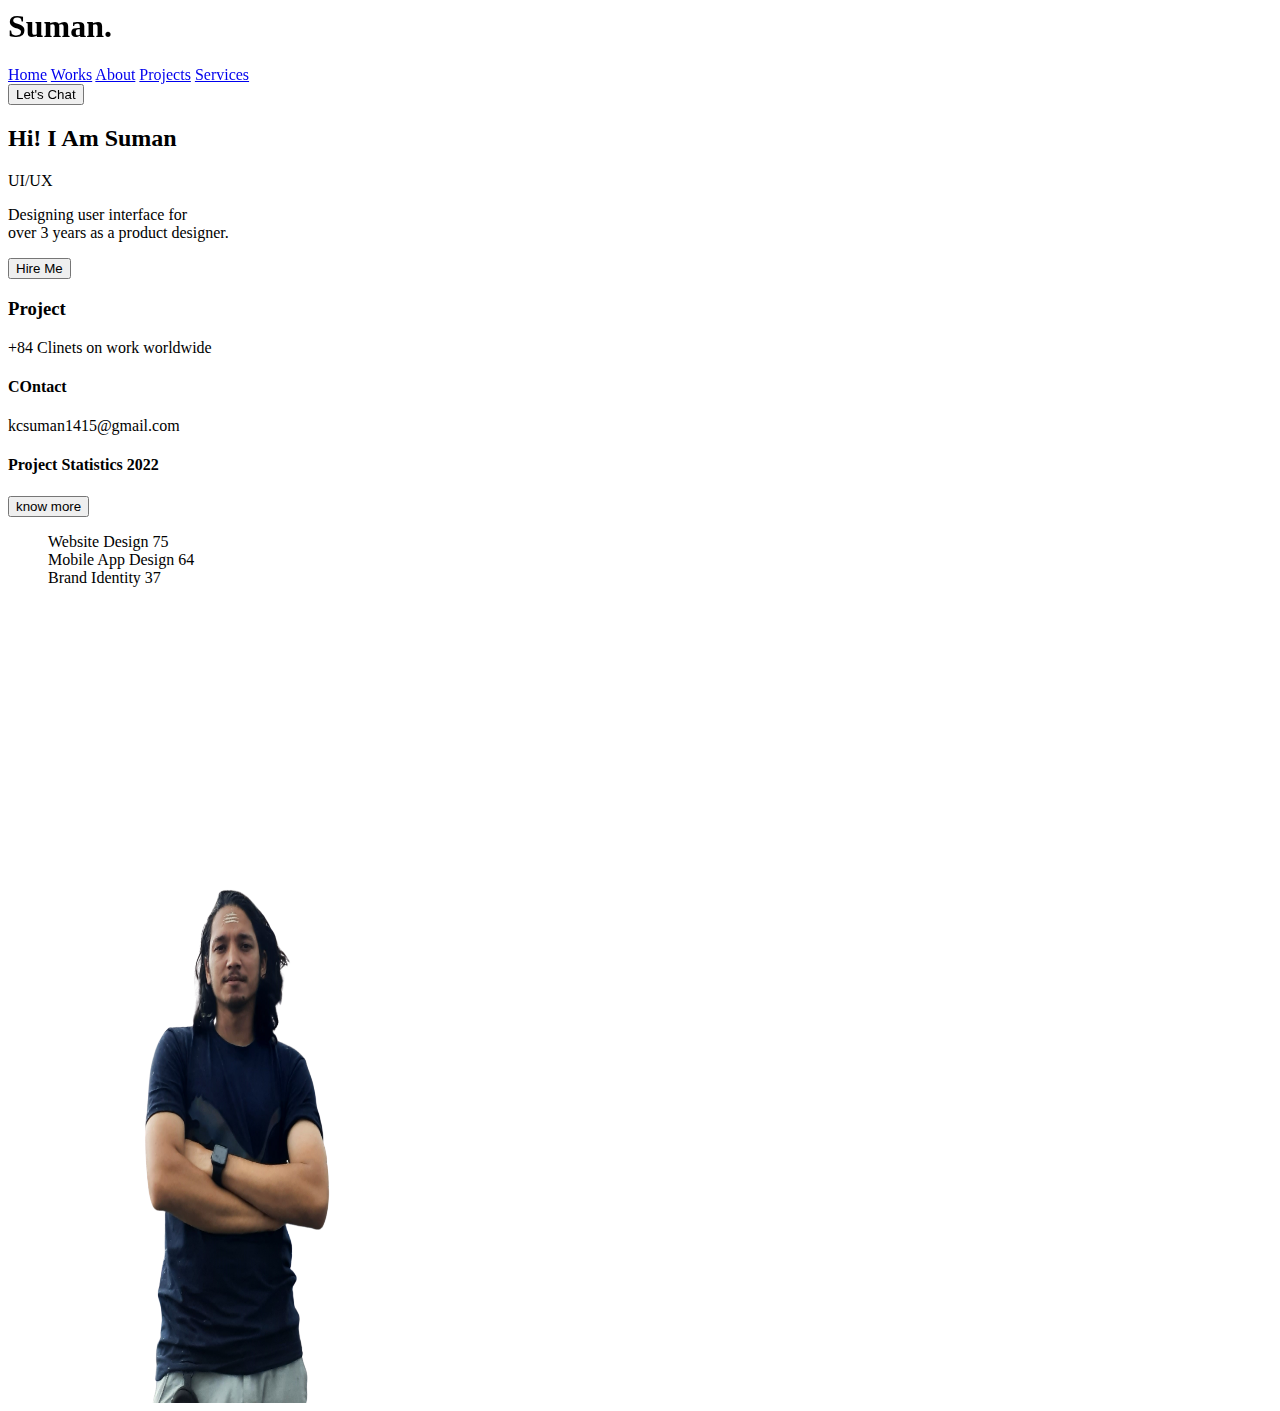
==== suman.html @ 4e201009 "Hello" ====
<html lang="en">
<head>
    <meta charset="UTF-8">
    <meta http-equiv="X-UA-Compatible" content="IE=edge">
    <meta name="viewport" content="width=device-width, initial-scale=1.0">
    <title>Document</title>
    <link rel="stylesheet" href="/suman.css" type="text/css">
</head>
<body>
    <div class="head-container">
        <h1>Suman.</h1>
        <nav class="port">
            <a href="#home">Home</a>
            <a href="#Works">Works</a>
            <a href="#About">About</a>
            <a href="#Projects">Projects</a>
            <a href="#Services">Services</a>
        </nav>
        <input type="button" name="chat" id="chat" value="Let's Chat">
    </div>
    <div class = "main-container">
        
        <div class="left-container">
            <h2>
               Hi! I Am Suman 
            </h2>
            <p>UI/UX</p>
            <p>Designing user interface for <br>
                over 3 years as a product designer.
            </p>
            <input type="button" name="hireMe" id="Hire-Me" value="Hire Me">
            <h3>Project</h3>
            <p> +84 Clinets on work worldwide</p>
            <h4>COntact</h4>
            <p>kcsuman1415@gmail.com</p>
        </div>
    </div>
    <div>
        <h4>Project Statistics 2022</h4>
        <input type="button" value="know more">
        <ul type = "none">
            <li>Website Design         75</li>
            <li>Mobile App Design      64</li>
            <li>Brand Identity         37</li>        
        </ul>
    </div>
    <div class="img-container">
        <img src="suman.png" alt="Don ko photo" height="800 px" width="400px">
    </div>
</body>
</html>
---- suman.css ----
.head-container{
    position:sticky ;
    top: 0px;
   
}
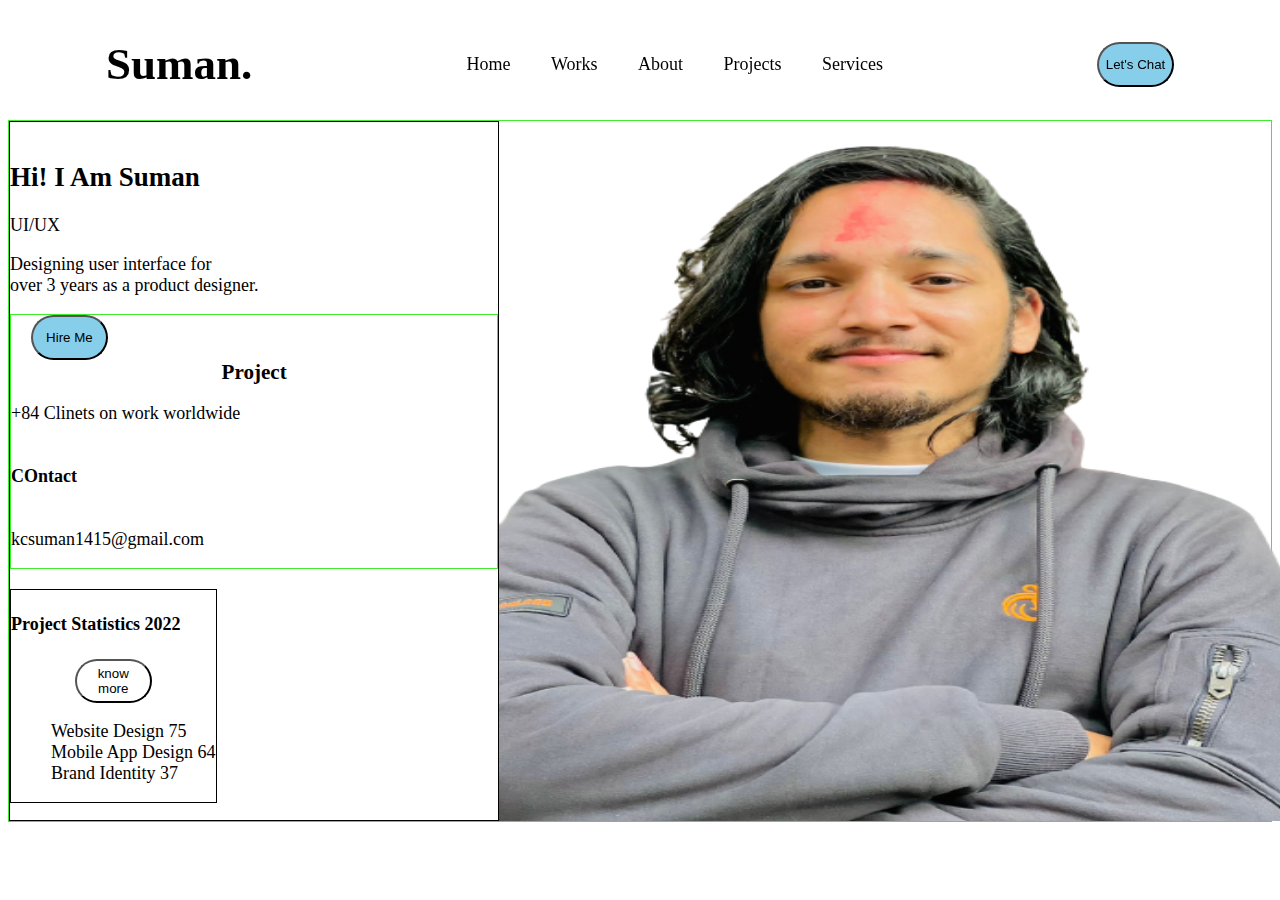
==== commit 75a04565: "Flex" ====
--- a/suman.html
+++ b/suman.html
@@ -16,9 +16,10 @@
             <a href="#Projects">Projects</a>
             <a href="#Services">Services</a>
         </nav>
-        <input type="button" name="chat" id="chat" value="Let's Chat">
+        <button class="Chat">Let's Chat</button>
     </div>
-    <div class = "main-container">
+    <div class="div0">
+        <div class = "main-container">
         
         <div class="left-container">
             <h2>
@@ -28,24 +29,30 @@
             <p>Designing user interface for <br>
                 over 3 years as a product designer.
             </p>
-            <input type="button" name="hireMe" id="Hire-Me" value="Hire Me">
+        </div>
+        <div class="div1">
+            <button class="abc">Hire Me</button>
             <h3>Project</h3>
-            <p> +84 Clinets on work worldwide</p>
-            <h4>COntact</h4>
-            <p>kcsuman1415@gmail.com</p>
+            <div style="display:flex;flex-direction:column;">
+
+                <p> +84 Clinets on work worldwide</p>
+                <h4>COntact</h4>
+                <p>kcsuman1415@gmail.com</p>
+            </div>
         </div>
-    </div>
-    <div>
+     <div class="div2">
         <h4>Project Statistics 2022</h4>
-        <input type="button" value="know more">
+        <button class="know">know more</button>
         <ul type = "none">
             <li>Website Design         75</li>
             <li>Mobile App Design      64</li>
             <li>Brand Identity         37</li>        
         </ul>
     </div>
+</div>
     <div class="img-container">
-        <img src="suman.png" alt="Don ko photo" height="800 px" width="400px">
+        <img src="suman.png" alt="Don ko photo" height="700 px" width="800px">
+    </div>
     </div>
 </body>
 </html>--- a/suman.css
+++ b/suman.css
@@ -1,5 +1,115 @@
+:root{
+    box-sizing: border-box;
+    --font-family:Helvecita;
+    --color:skyblue;
+    font-size: 1rem;
+    --Bcolor:black;
+    --Ccolor:#3CEC2D;
+}
+
+@media(min-width:400px) {
+    :root{
+    font-size: 18px;
+    }
+    
+}
+
+@media(min-width:400px) {
+    :root{
+    font-size: 18px;
+    }
+  }  
+   
 .head-container{
     position:sticky ;
+    display: flex;
+    flex-direction: row;
+    justify-content:space-around;
+    align-items: flex-start;
     top: 0px;
+    display : flex;
+    align-items: centre;
+
+}
+a{
+
+    text-decoration: none;
+    font-size: 1rem;
+    margin: 1em 0em  0em 0em;
+    padding: 1em;
+    color: var(--Bcolor);
+}
+
+h1{
+    font-size: 2.5rem;
+  
+}
+
+.Chat{
+    background-color:var(--color);
+    height: 5vh;
+    width: 6vw;
+    border-radius: 2rem;
+    align-self: center;
+    
+}
+
+.port{
+    align-self: center;
+}
+
+.abc{
+    background-color: var(--color);;
+    height: 5vh;
+    width: 6vw;
+    border-radius: 2rem;
+    padding:0.4em;
+    align-self: center;
+    margin:0em 1.5em;
+}
+
+.div1 h3{
+    margin:0em 10em;
+    text-align: center;
+}
+.know{
+    background-color:var(--Ccolor)
+    height: 5vh;
+    width: 6vw;
+    border-radius: 2rem;
+    padding:5px;
+    align-self: center;
+}
+
+.main-container{
+    display : flex;
+    flex-direction: column;
+    align-items:flex-start;
+    justify-content: center;
+    border: 1px solid var(--Bcolor);
+    flex:1
+
+}
+.div1{
+    display: flex; 
+    border: 1px solid var(--Ccolor);
+    flex-direction: row;
+    flex-wrap:wrap;
    
 }
+
+.div2{
+    display: flex;
+    flex-direction: column;
+    /* justify-content: flex-end; */
+    /* align-items: flex-end; */
+    margin: 20px 0px 0px 0px;
+    border:1px solid var(--Bcolor);
+  
+}
+.div0{
+    display: flex;
+    flex-direction: row;
+    border: 1px solid var(--Ccolor);
+    
+}